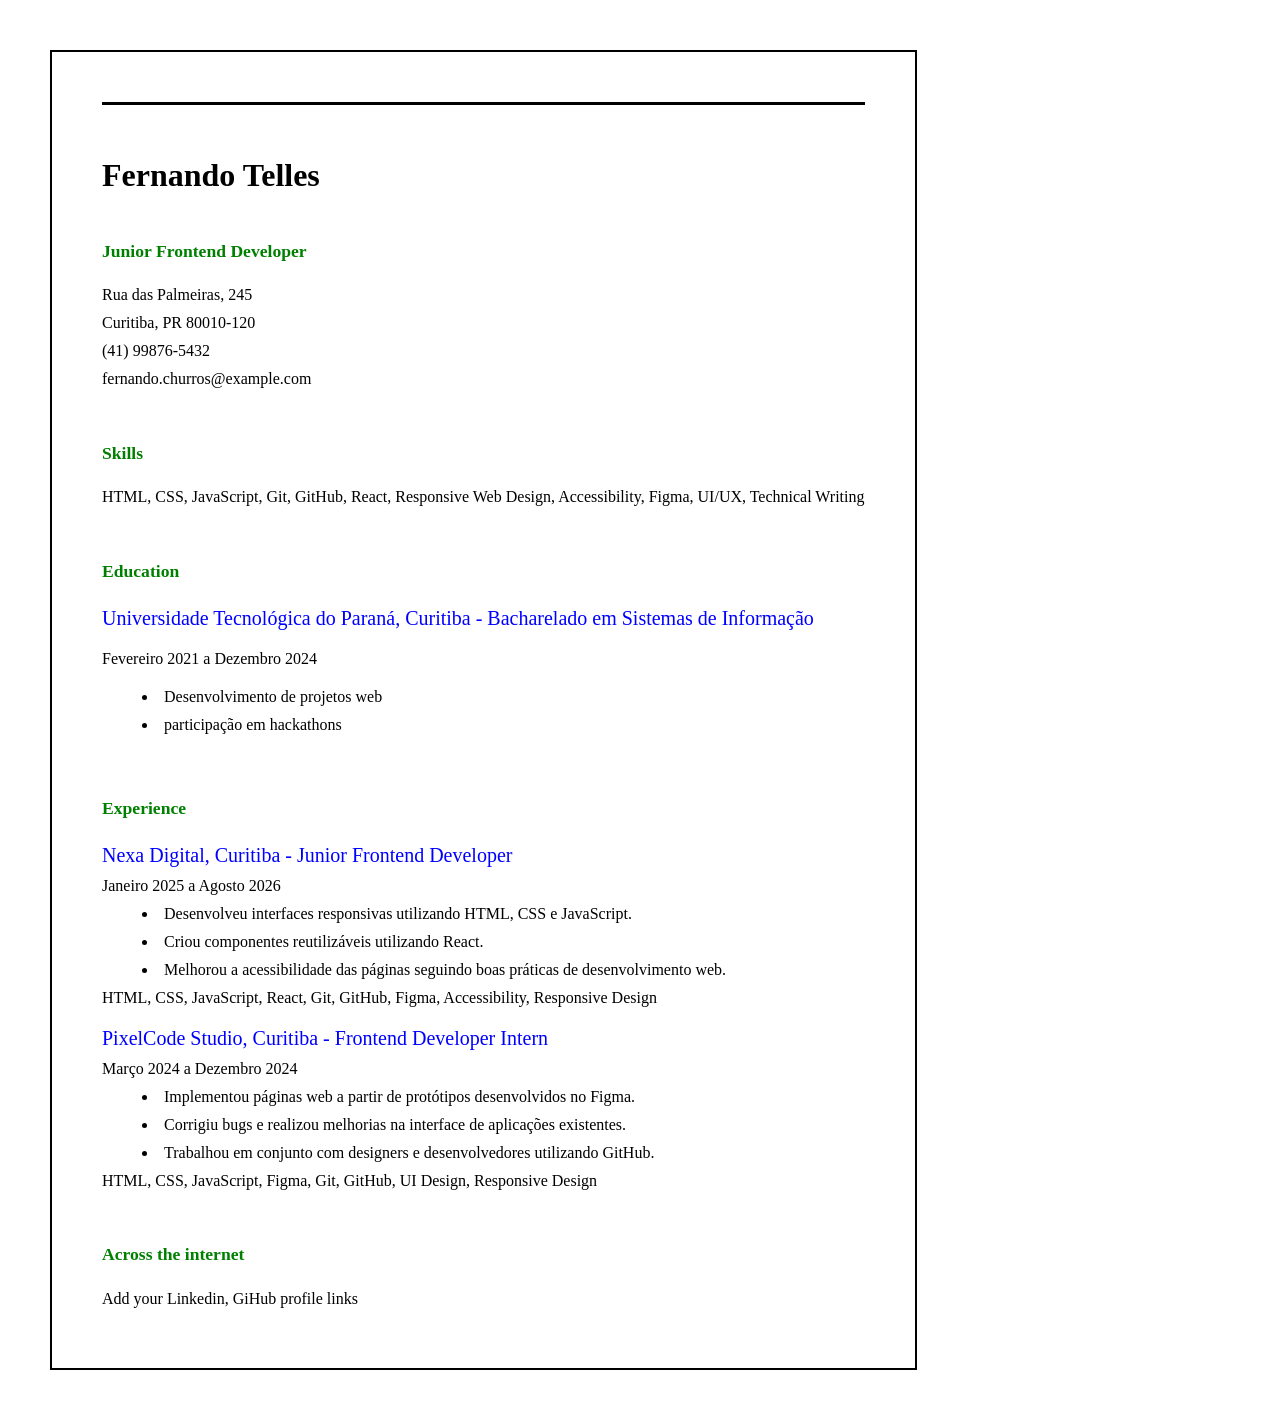
==== dev-web/single-page-cv/index.html @ 0dc34e29 "feat(dev-web): adicionar exercicio single-page-cv - Estrutura HTML semantica com meta tags e Open Gr" ====
<!DOCTYPE html>
<html lang="pt-BR">
<head>
    <meta charset="UTF-8">
    <meta name="viewport" content="width=device-width, initial-scale=1.0">
    <title>Single Page CV | fernando-churros</title>
    <link rel="icon" href="src/imgs/favicon-curriculo.svg" type="image/svg+xml">
    <meta name="description" content="Um clone de currículo profissional desenvolvido com HTML e CSS, reproduzindo a estrutura, tipografia, espaçamento e organização visual do modelo original. O projeto apresenta informações pessoais, habilidades, formação acadêmica, experiências profissionais e links para redes profissionais.">
    <meta name="robots" content="index, follow">

    <meta property="og:title" content="Single Page CV">
    <meta property="og:description" content="Um clone de currículo profissional desenvolvido com HTML e CSS">
    <meta property="og:image" content="src/imgs/og_bg.png">
    <meta property="og:url" content="C:\Users\fernando churros\Projetos\exercicios\dev-web\single-page-cv">
    <meta property="og:type" content="Currilo">
    <meta property="og:locale" content="pt_BR">

    <link rel="stylesheet" href="css/reset.css">
    <link rel="stylesheet" href="css/root.css">
    <link rel="stylesheet" href="css/index.css">
</head>
<body class="body">
    <section class="container">
        <section class="cv_info">
            <h1 class="title_cv">Fernando Telles</h1>
            <h2>Junior Frontend Developer</h2>

            <div>
                <p>Rua das Palmeiras, 245</p>
                <p>Curitiba, PR 80010-120</p>
                <p>(41) 99876-5432</p>
                <p>fernando.churros@example.com</p>
            </div>
        </section>

        <section>
            <h2>Skills</h2>
            <p>HTML, CSS, JavaScript, Git, GitHub, React, Responsive Web Design, Accessibility, Figma, UI/UX, Technical Writing</p>
        </section>

        <section>
            <h2>Education</h2>
            <p class="blue_color">Universidade Tecnológica do Paraná, Curitiba - Bacharelado em Sistemas de Informação</p>
            <p>Fevereiro 2021 a Dezembro 2024</p>
            <ul>
                <li>Desenvolvimento de projetos web</li>
                <li>participação em hackathons</li>
            </ul>
        </section>

        <section>
            <h2>Experience</h2>
            <div>
                <p class="blue_color">Nexa Digital, Curitiba - Junior Frontend Developer</p>
                <p>Janeiro 2025 a Agosto 2026</p>
                <ul>
                    <li>Desenvolveu interfaces responsivas utilizando HTML, CSS e JavaScript.</li>
                    <li>Criou componentes reutilizáveis utilizando React.</li>
                    <li>Melhorou a acessibilidade das páginas seguindo boas práticas de desenvolvimento web.</li>
                </ul>
                <p>HTML, CSS, JavaScript, React, Git, GitHub, Figma, Accessibility, Responsive Design</p>
            </div>

            <div>
                <p class="blue_color">PixelCode Studio, Curitiba - Frontend Developer Intern</p>
                <p>Março 2024 a Dezembro 2024</p>
                <ul>
                    <li>Implementou páginas web a partir de protótipos desenvolvidos no Figma.</li>
                    <li>Corrigiu bugs e realizou melhorias na interface de aplicações existentes.</li>
                    <li>Trabalhou em conjunto com designers e desenvolvedores utilizando GitHub.</li>
                </ul>
                <p>HTML, CSS, JavaScript, Figma, Git, GitHub, UI Design, Responsive Design</p>
            </div>
        </section>

        <section>
            <h2>Across the internet</h2>
            <p>Add your Linkedin, GiHub profile links</p>
        </section>
    </section>
</body>
</html>
---- dev-web/single-page-cv/css/root.css ----
:root {
    font-size: 16px;
}

ul {
    list-style: disc;
    list-style-position: inside;
    margin: 0px 0px 10px 0px;
}

li, p {
    margin: 10px 0px;
}
---- dev-web/single-page-cv/css/index.css ----
.body{
    margin: 50px;
    font-size: 1rem;
}

.container {
    border: 2px solid #000000;
    padding: 50px;
    display: flex;
    flex-direction: column;
    row-gap: 30px;
    width: fit-content;
}

.container > section {
    display: flex;
    flex-direction: column;
}

.cv_info {
    border-top: 3px solid #000000;
    padding-top: 20px;
}

.title_cv {
    font-size: 2rem;
}

.container h2 {
    color: green;
    font-size: 1.1rem;
}

.blue_color {
    color: blue;
    font-size: 1.25rem;
}
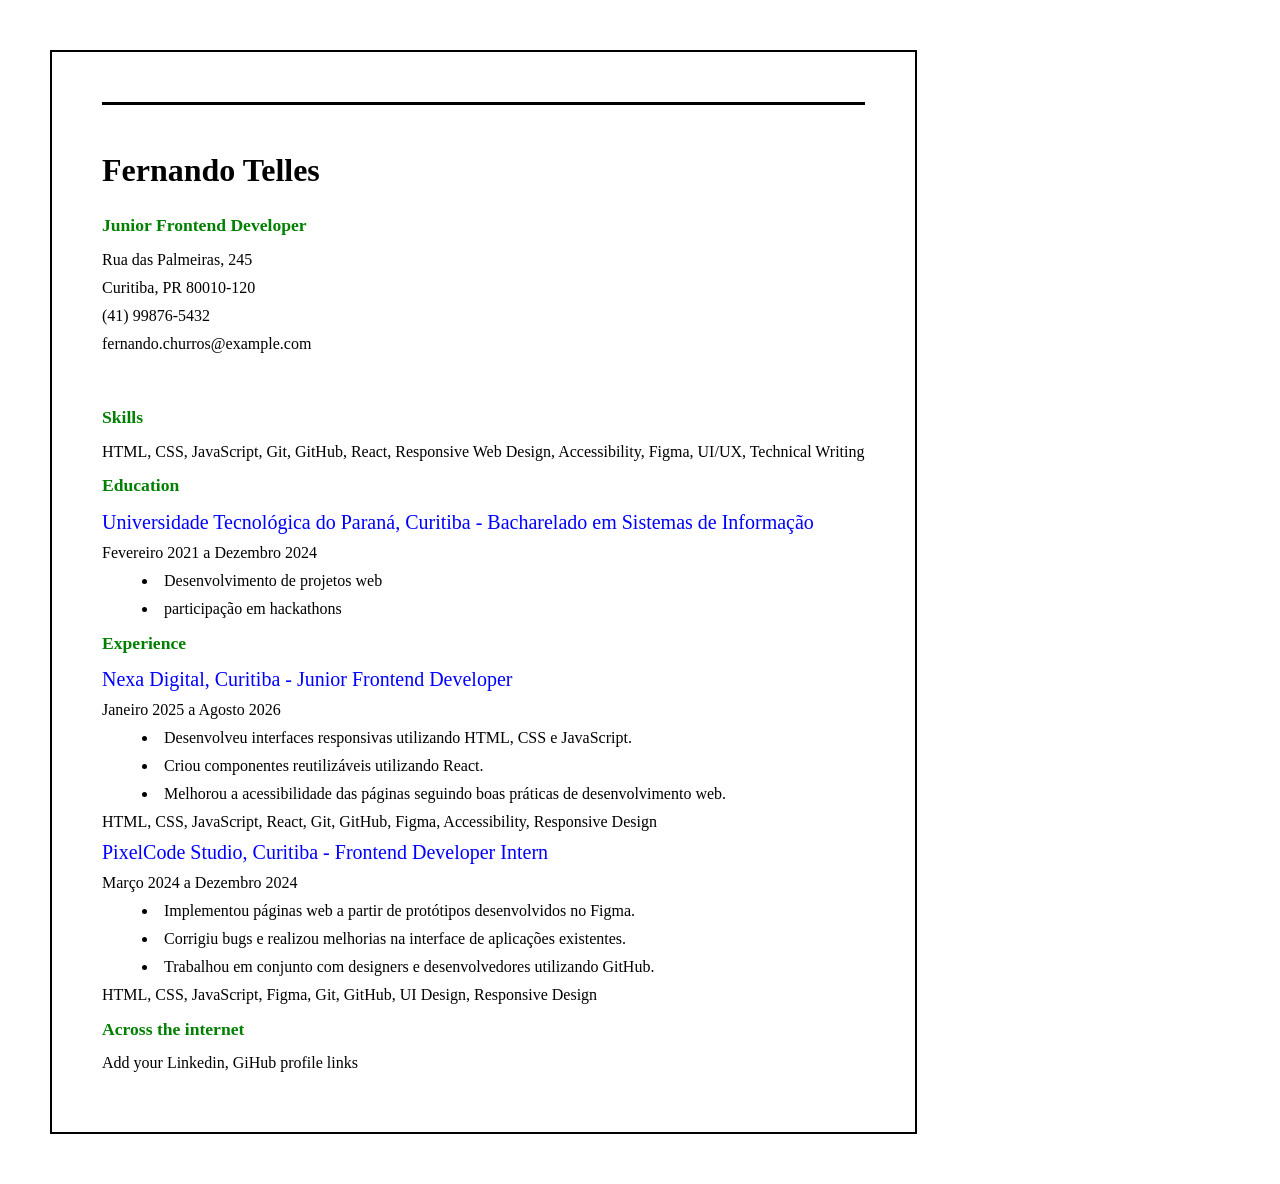
==== commit 74f69870: "refactor: melhorar a semântica do HTML com tags header e main" ====
--- a/dev-web/single-page-cv/index.html
+++ b/dev-web/single-page-cv/index.html
@@ -20,63 +20,67 @@
     <link rel="stylesheet" href="css/index.css">
 </head>
 <body class="body">
-    <section class="container">
-        <section class="cv_info">
-            <h1 class="title_cv">Fernando Telles</h1>
-            <h2>Junior Frontend Developer</h2>
+    <div class="container">
+        <header>
+            <section class="cv_info">
+                <h1 class="title_cv">Fernando Telles</h1>
+                <h2>Junior Frontend Developer</h2>
 
-            <div>
-                <p>Rua das Palmeiras, 245</p>
-                <p>Curitiba, PR 80010-120</p>
-                <p>(41) 99876-5432</p>
-                <p>fernando.churros@example.com</p>
-            </div>
-        </section>
+                <div>
+                    <p>Rua das Palmeiras, 245</p>
+                    <p>Curitiba, PR 80010-120</p>
+                    <p>(41) 99876-5432</p>
+                    <p>fernando.churros@example.com</p>
+                </div>
+            </section>
+        </header>
 
-        <section>
-            <h2>Skills</h2>
-            <p>HTML, CSS, JavaScript, Git, GitHub, React, Responsive Web Design, Accessibility, Figma, UI/UX, Technical Writing</p>
-        </section>
+        <main>
+            <section>
+                <h2>Skills</h2>
+                <p>HTML, CSS, JavaScript, Git, GitHub, React, Responsive Web Design, Accessibility, Figma, UI/UX, Technical Writing</p>
+            </section>
 
-        <section>
-            <h2>Education</h2>
-            <p class="blue_color">Universidade Tecnológica do Paraná, Curitiba - Bacharelado em Sistemas de Informação</p>
-            <p>Fevereiro 2021 a Dezembro 2024</p>
-            <ul>
-                <li>Desenvolvimento de projetos web</li>
-                <li>participação em hackathons</li>
-            </ul>
-        </section>
+            <section>
+                <h2>Education</h2>
+                <p class="blue_color">Universidade Tecnológica do Paraná, Curitiba - Bacharelado em Sistemas de Informação</p>
+                <p>Fevereiro 2021 a Dezembro 2024</p>
+                <ul>
+                    <li>Desenvolvimento de projetos web</li>
+                    <li>participação em hackathons</li>
+                </ul>
+            </section>
 
-        <section>
-            <h2>Experience</h2>
-            <div>
-                <p class="blue_color">Nexa Digital, Curitiba - Junior Frontend Developer</p>
-                <p>Janeiro 2025 a Agosto 2026</p>
-                <ul>
-                    <li>Desenvolveu interfaces responsivas utilizando HTML, CSS e JavaScript.</li>
-                    <li>Criou componentes reutilizáveis utilizando React.</li>
-                    <li>Melhorou a acessibilidade das páginas seguindo boas práticas de desenvolvimento web.</li>
-                </ul>
-                <p>HTML, CSS, JavaScript, React, Git, GitHub, Figma, Accessibility, Responsive Design</p>
-            </div>
+            <section>
+                <h2>Experience</h2>
+                <div>
+                    <p class="blue_color">Nexa Digital, Curitiba - Junior Frontend Developer</p>
+                    <p>Janeiro 2025 a Agosto 2026</p>
+                    <ul>
+                        <li>Desenvolveu interfaces responsivas utilizando HTML, CSS e JavaScript.</li>
+                        <li>Criou componentes reutilizáveis utilizando React.</li>
+                        <li>Melhorou a acessibilidade das páginas seguindo boas práticas de desenvolvimento web.</li>
+                    </ul>
+                    <p>HTML, CSS, JavaScript, React, Git, GitHub, Figma, Accessibility, Responsive Design</p>
+                </div>
 
-            <div>
-                <p class="blue_color">PixelCode Studio, Curitiba - Frontend Developer Intern</p>
-                <p>Março 2024 a Dezembro 2024</p>
-                <ul>
-                    <li>Implementou páginas web a partir de protótipos desenvolvidos no Figma.</li>
-                    <li>Corrigiu bugs e realizou melhorias na interface de aplicações existentes.</li>
-                    <li>Trabalhou em conjunto com designers e desenvolvedores utilizando GitHub.</li>
-                </ul>
-                <p>HTML, CSS, JavaScript, Figma, Git, GitHub, UI Design, Responsive Design</p>
-            </div>
-        </section>
+                <div>
+                    <p class="blue_color">PixelCode Studio, Curitiba - Frontend Developer Intern</p>
+                    <p>Março 2024 a Dezembro 2024</p>
+                    <ul>
+                        <li>Implementou páginas web a partir de protótipos desenvolvidos no Figma.</li>
+                        <li>Corrigiu bugs e realizou melhorias na interface de aplicações existentes.</li>
+                        <li>Trabalhou em conjunto com designers e desenvolvedores utilizando GitHub.</li>
+                    </ul>
+                    <p>HTML, CSS, JavaScript, Figma, Git, GitHub, UI Design, Responsive Design</p>
+                </div>
+            </section>
 
-        <section>
-            <h2>Across the internet</h2>
-            <p>Add your Linkedin, GiHub profile links</p>
-        </section>
-    </section>
+            <section>
+                <h2>Across the internet</h2>
+                <p>Add your Linkedin, GiHub profile links</p>
+            </section>
+        </main>
+    </div>
 </body>
 </html>
